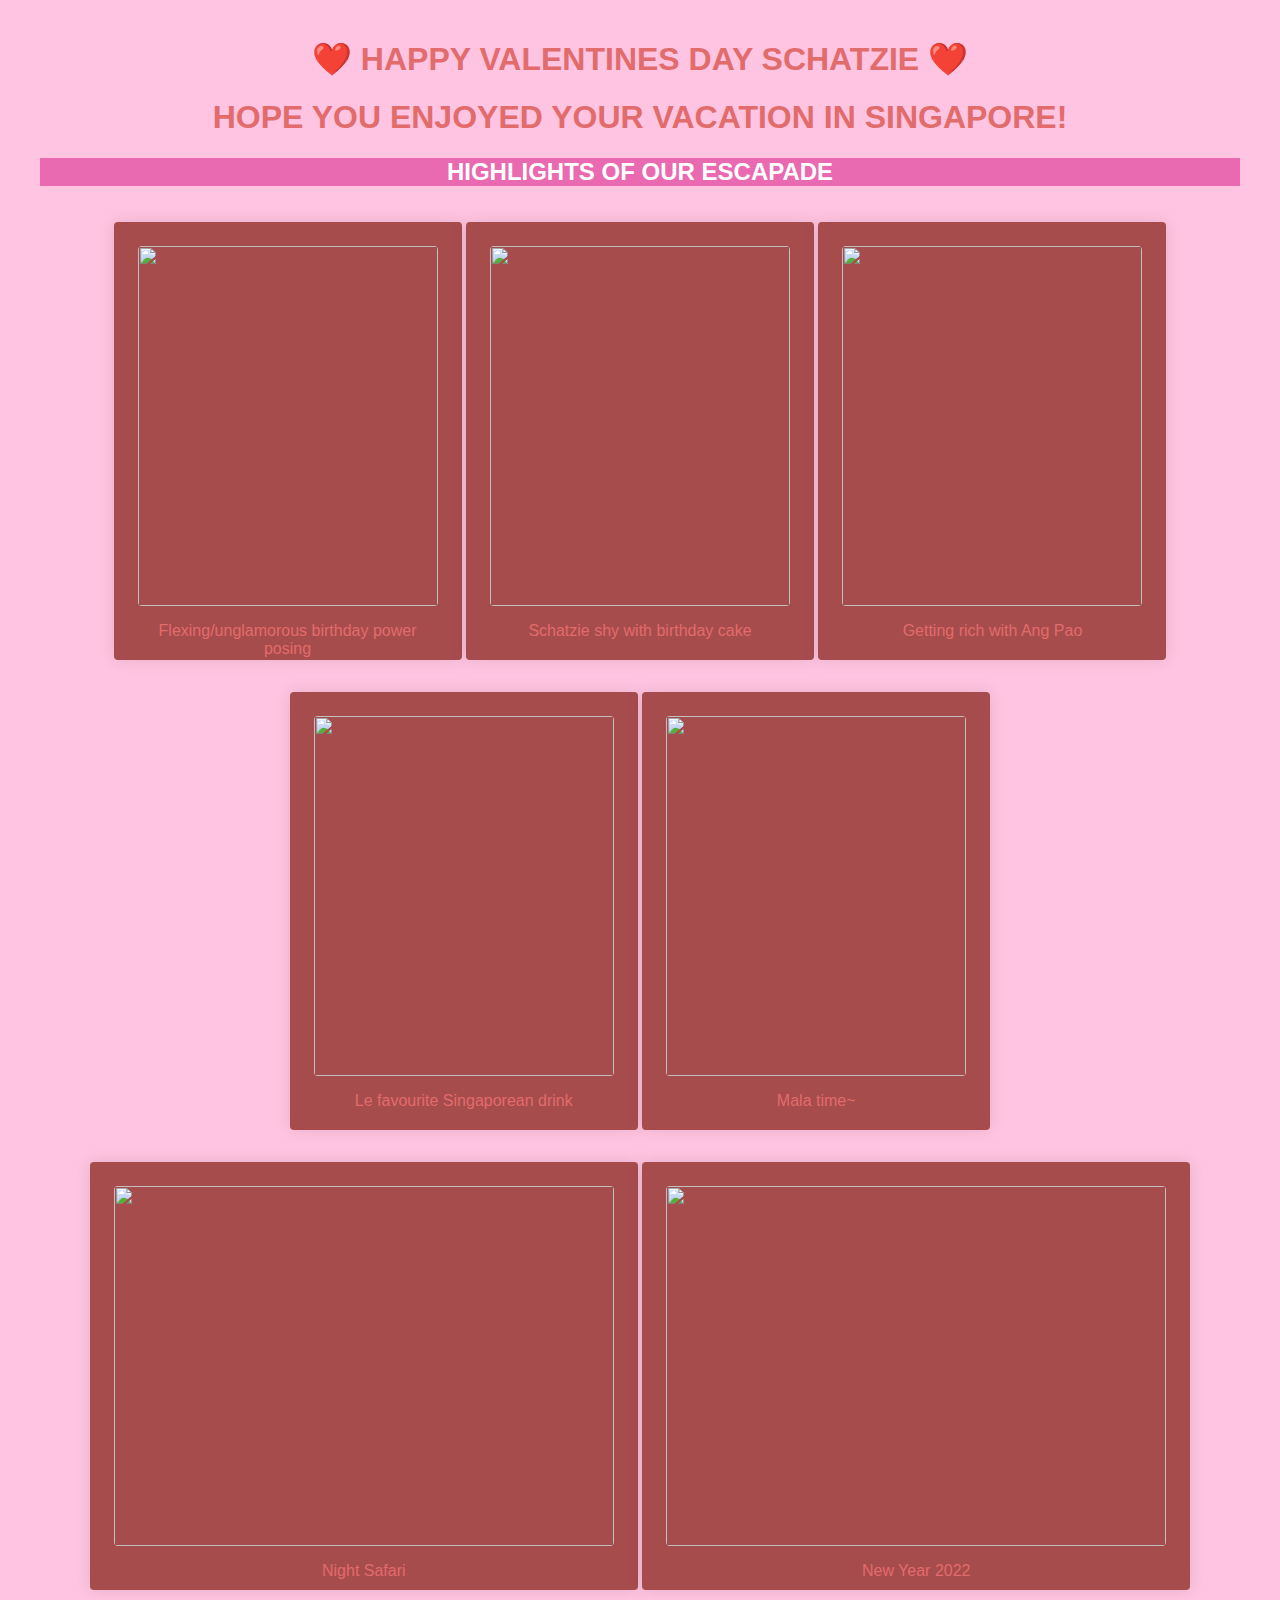
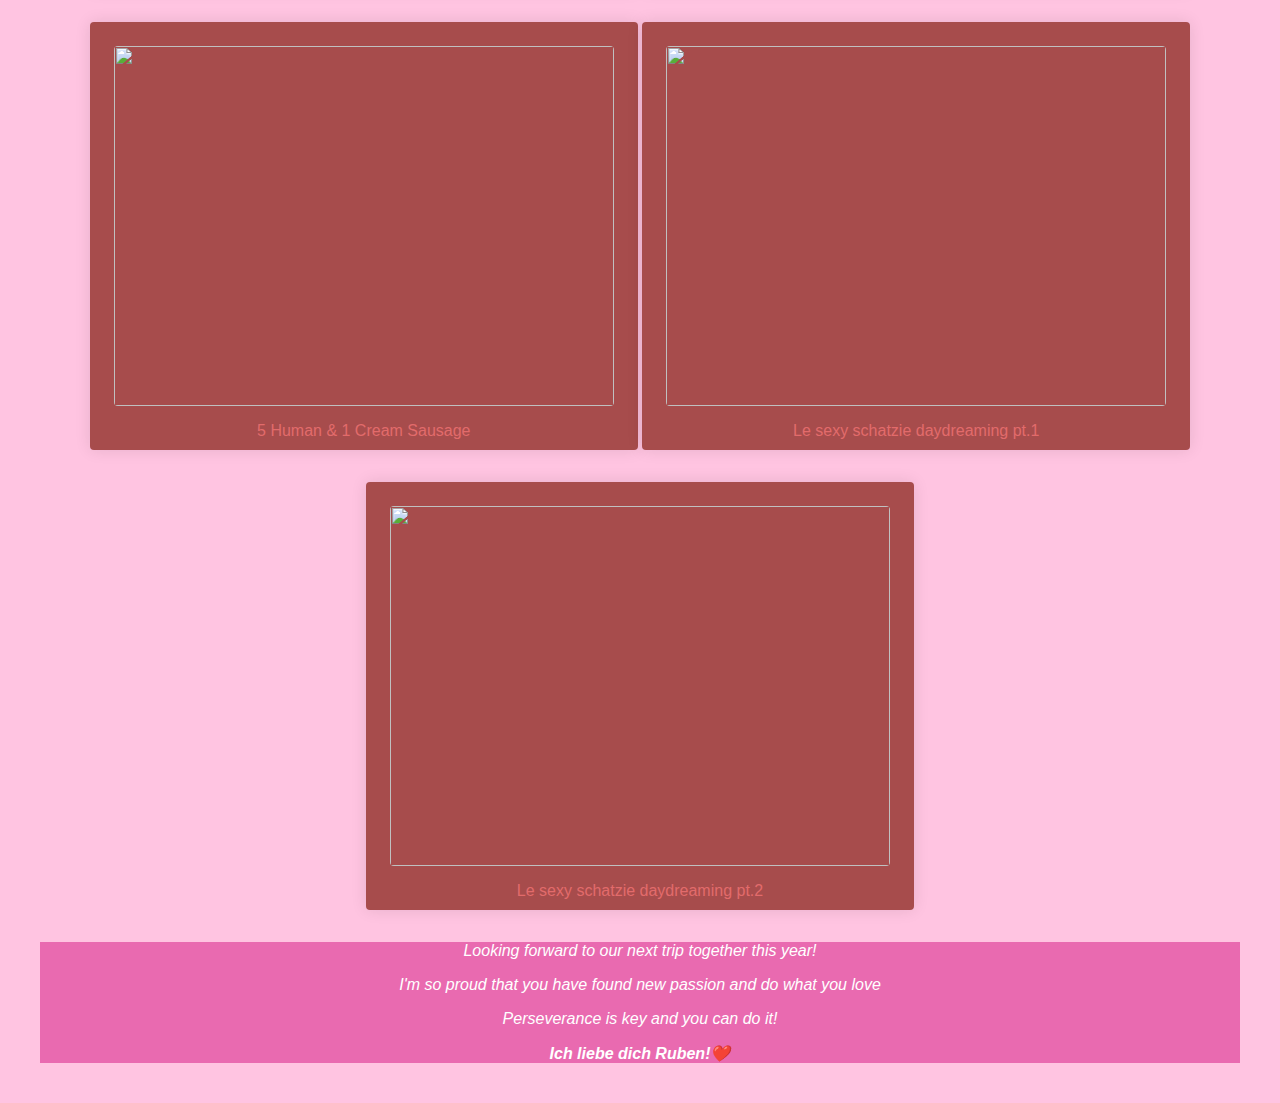
==== index.html @ cfc8b39d "Rename In-Progress.index.html to index.html" ====
<html>

<body>
<div>
<!-- Banner section --> 
<div class="container">
<div="banner"><H1>❤️ HAPPY VALENTINES DAY SCHATZIE ❤️</H1></div>

<div="banner"><H1>HOPE YOU ENJOYED YOUR VACATION IN SINGAPORE!</H1></div>
</div>

<!-- Card Section --> 
<H2>HIGHLIGHTS OF OUR ESCAPADE</H2>

<div class="card-white"> 
<img src="C:\Users\Chua\Desktop\Visual Studio Files\Untitled\Pictures\Flexing-umglamorous birthday power posing.jpg">
<p>Flexing/unglamorous birthday power posing</p>
</div>

<div class="card-white"> 
<img src="C:\Users\Chua\Desktop\Visual Studio Files\Untitled\Pictures\Schatzie shy with birthday cake.jpg">
<p>Schatzie shy with birthday cake</p>
</div>

<div class="card-white"> 
    <img src="C:\Users\Chua\Desktop\Visual Studio Files\Untitled\Pictures\Getting Rich in Ang Pao.jpg">
    <p>Getting rich with Ang Pao</p>
</div>

<div class="card-white"> 
    <img src="C:\Users\Chua\Desktop\Visual Studio Files\Untitled\Pictures\Le Favourite Singaporean Drink.jpeg">    
    <p>Le favourite Singaporean drink</p>
</div>

<div class="card-white"> 
    <img src="C:\Users\Chua\Desktop\Visual Studio Files\Untitled\Pictures\Mala time.jpeg">
    <p>Mala time~</p>
</div>

<div class="card-white-1"> 
<img src="C:\Users\Chua\Desktop\Visual Studio Files\Untitled\Pictures\Night Safari.jpg">
<p>Night Safari</p>
</div>

<div class="card-white-1"> 
    <img src="C:\Users\Chua\Desktop\Visual Studio Files\Untitled\Pictures\NY 2022.jpg">
    <p>New Year 2022</p>
</div>
 
<div class="card-white-1"> 
<img src="C:\Users\Chua\Desktop\Visual Studio Files\Untitled\Pictures\5 Human & 1 Cream Sausage.jpg">
<p>5 Human & 1 Cream Sausage</p>
</div>

<div class="card-white-1">
<img src="C:\Users\Chua\Desktop\Visual Studio Files\Untitled\Pictures\Daydreaming.jpg"> 
<p>Le sexy schatzie daydreaming pt.1</p>
</div>

<div class="card-white-1">
    <img src="C:\Users\Chua\Desktop\Visual Studio Files\Untitled\Pictures\Sunbathing.jpg"> 
    <p>Le sexy schatzie daydreaming pt.2</p>
    </div>

<!-- Footer Section -->

<div class="footer">
<p>Looking forward to our next trip together this year!</p>
<p>I'm so proud that you have found new passion and do what you love</p>
<p>Perseverance is key and you can do it!</p>
    <p><strong>Ich liebe dich Ruben!❤️</strong></p>
    </div>
</div>

</body>

<link rel="stylesheet" href="In-Progress.css"/>

</html>
---- In-Progress.css ----
body {
    color: #e26b6b;
    background-color:rgb(255, 196, 225);
    text-align: center;
    font-family: 'Overpass', sans-serif;
    margin: 40px;
}

h2 {
    font-family: 'Overpass', sans-serif;
    margin-top: 10px;
    background-color: #e96ab0;
    color: white;
    padding: 0px 30px;
}
.card-white {
    background-color: rgb(167, 76, 76);
    box-shadow: 0px 0px 16px rgba(0,0,0,0.1);
    padding: 24px;
    border-radius: 4px;
    margin: 8px;
    vertical-align: middle;
    display: inline-block;

    grid-gap: 16px;
    margin-block-start: 1em;
    margin-block-end: 1em;
    margin-inline-start: 0px;
    margin-inline-end: 0px;
    height: 390px;
    width: 300px;
}

.card-white img {
    width: 100%;
    height: 360px;
    object-fit: cover;
    border-radius: 4px;
  }

  .card-white-1 {
    background-color: rgb(167, 76, 76);
    box-shadow: 0px 0px 16px rgba(0,0,0,0.1);
    padding: 24px;
    border-radius: 4px;
    margin: 8px;
    display: inline-block;

    grid-gap: 16px;
    margin-block-start: 1em;
    margin-block-end: 1em;
    margin-inline-start: 0px;
    margin-inline-end: 0px;
    height: 380px;
    width: 500px;
}

.card-white-1 img {
    width: 100%;
    height: 360px;
    object-fit: cover;
    border-radius: 4px;
  }

.footer {
    background-color: #e96ab0;
    color: white;
    padding: 0px 30px;
    font-style: italic;
}
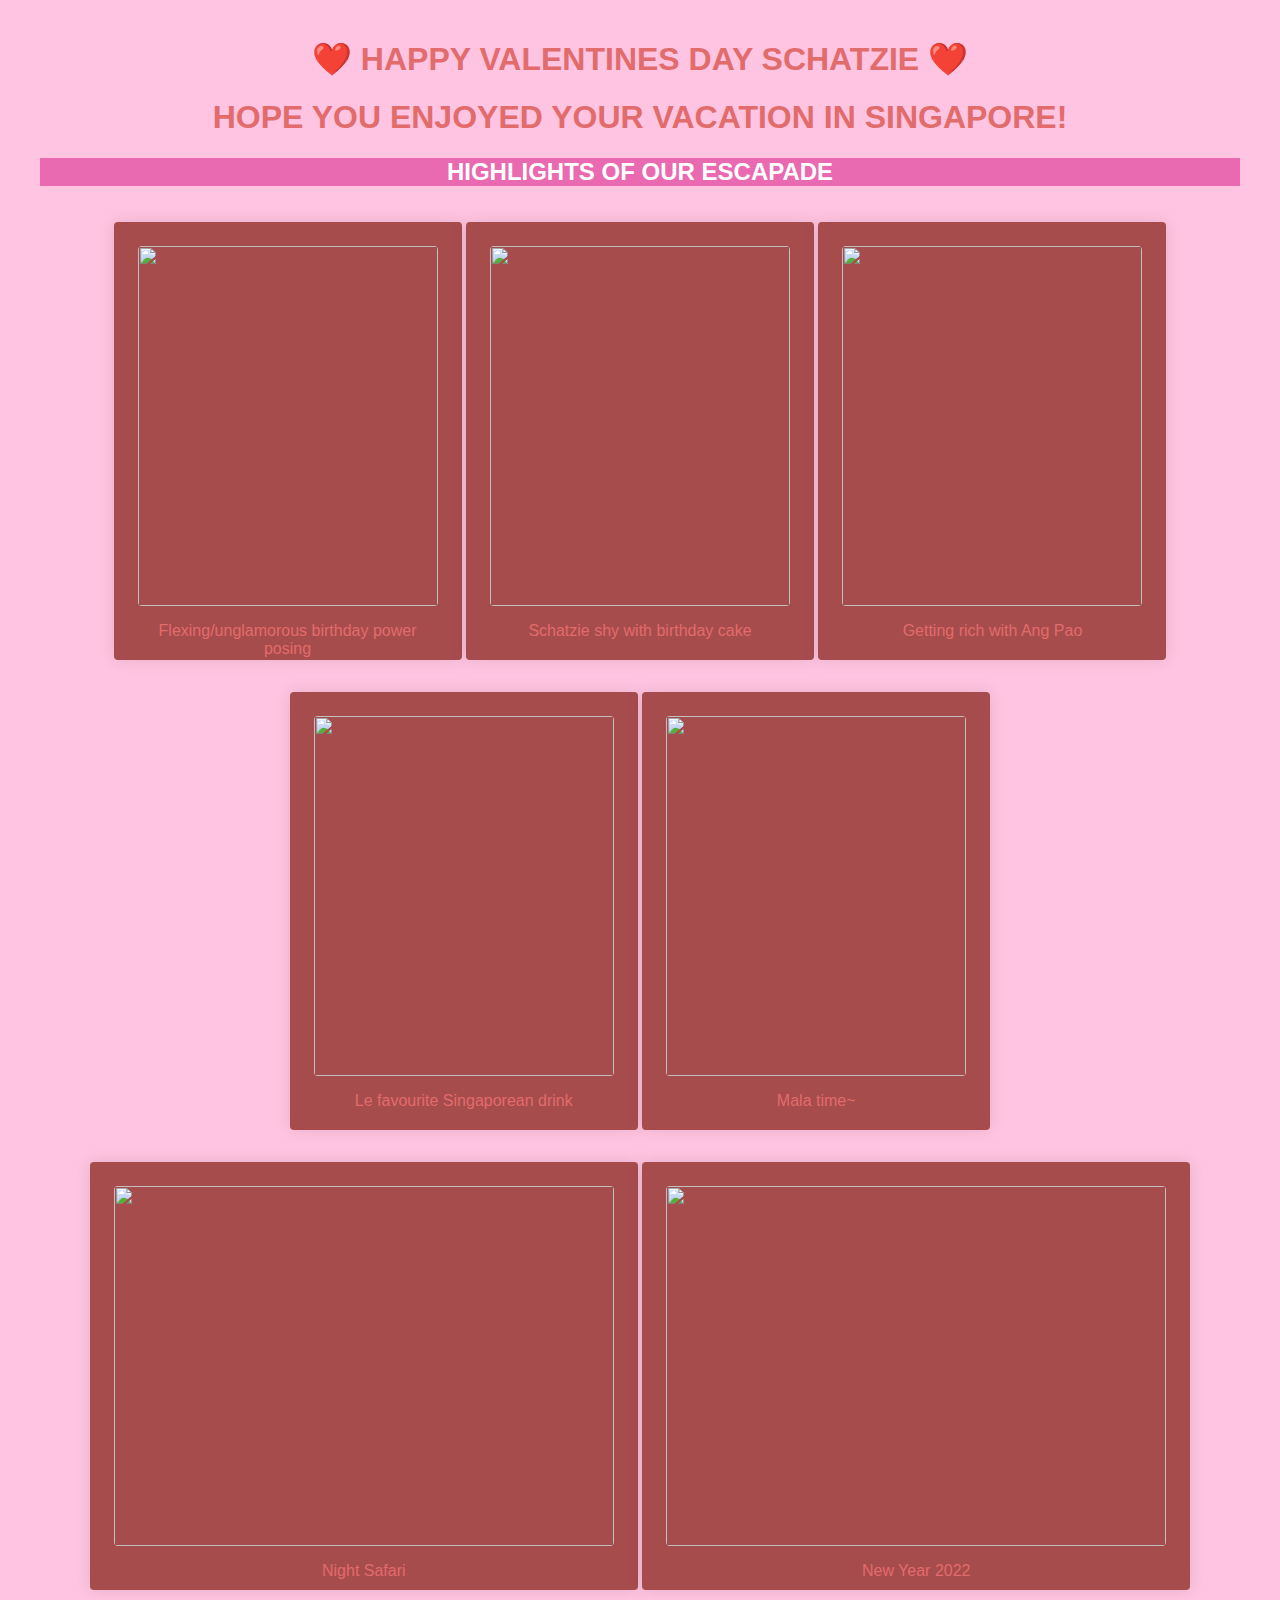
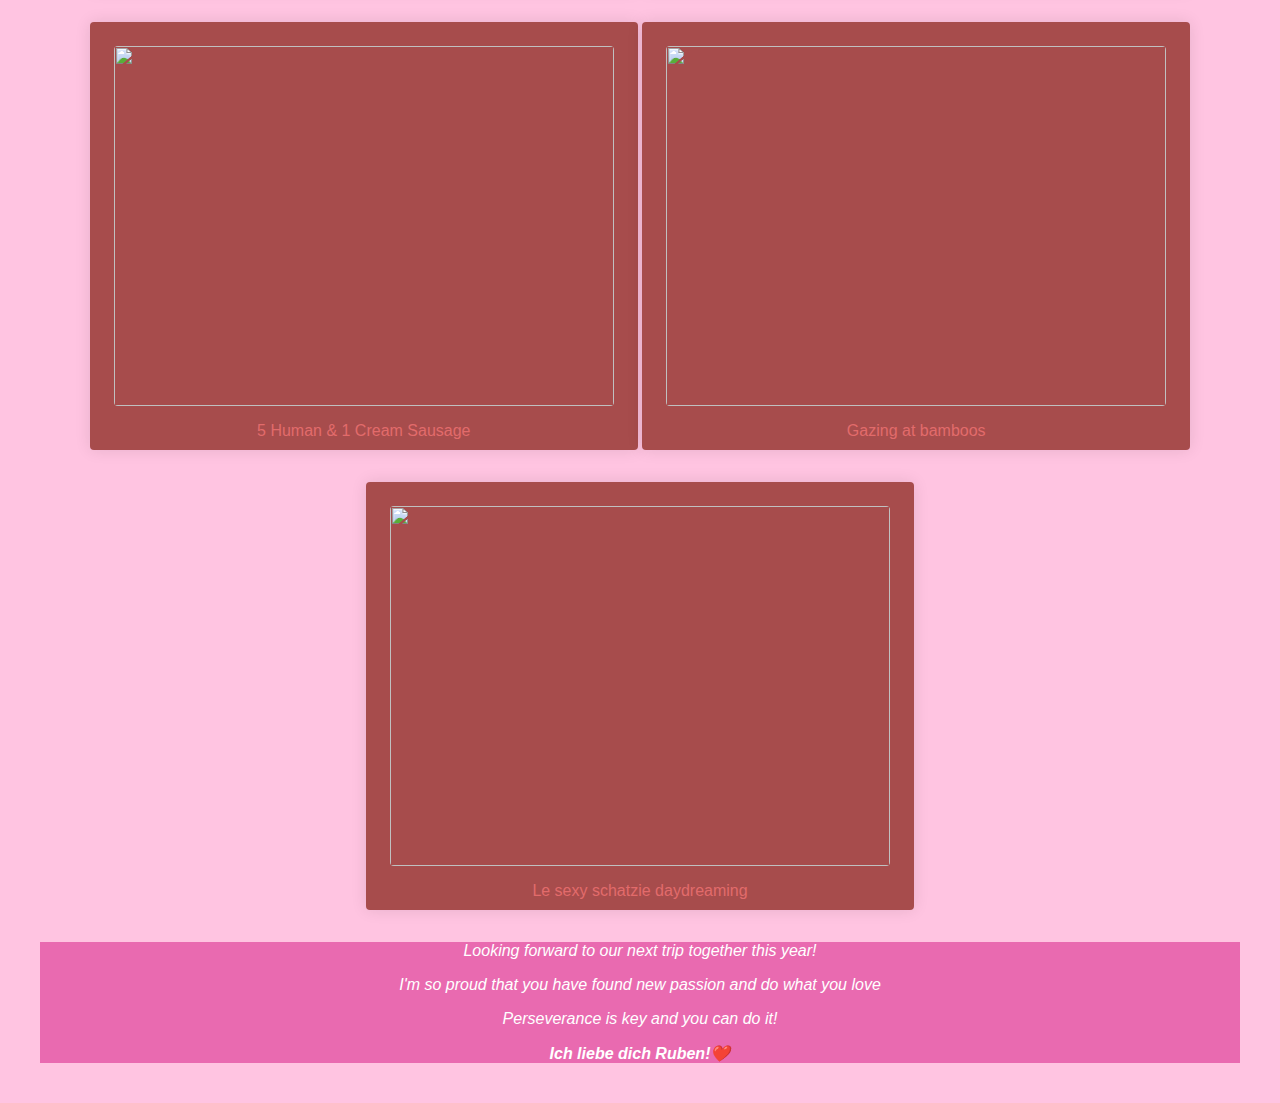
==== commit d8e3b643: "Update index.html" ====
--- a/index.html
+++ b/index.html
@@ -13,53 +13,73 @@
 <H2>HIGHLIGHTS OF OUR ESCAPADE</H2>
 
 <div class="card-white"> 
-<img src="C:\Users\Chua\Desktop\Visual Studio Files\Untitled\Pictures\Flexing-umglamorous birthday power posing.jpg">
+<div class="col-xs-12 col-sm-6 col-md-3">
+<img src="https://user-images.githubusercontent.com/98693721/153826554-e0bd0041-2afe-4ab7-a482-be3cb3797af9.jpg">
 <p>Flexing/unglamorous birthday power posing</p>
+</div>
 </div>
 
 <div class="card-white"> 
-<img src="C:\Users\Chua\Desktop\Visual Studio Files\Untitled\Pictures\Schatzie shy with birthday cake.jpg">
+<div class="col-xs-12 col-sm-6 col-md-3">
+<img src="https://user-images.githubusercontent.com/98693721/153826803-07b76fc6-20cc-4fd8-af25-1a6160e30dff.jpg">
 <p>Schatzie shy with birthday cake</p>
 </div>
+</div>    
+
+<div class="card-white">
+<div class="col-xs-12 col-sm-6 col-md-3">
+<img src="https://user-images.githubusercontent.com/98693721/153828308-25363d6e-4648-4bbf-9bb8-616f4324db6c.jpg">
+<p>Getting rich with Ang Pao</p>
+</div>
+    </div>
 
 <div class="card-white"> 
-    <img src="C:\Users\Chua\Desktop\Visual Studio Files\Untitled\Pictures\Getting Rich in Ang Pao.jpg">
-    <p>Getting rich with Ang Pao</p>
-</div>
-
-<div class="card-white"> 
-    <img src="C:\Users\Chua\Desktop\Visual Studio Files\Untitled\Pictures\Le Favourite Singaporean Drink.jpeg">    
+<div class="col-xs-12 col-sm-6 col-md-3">
+    <img src="https://user-images.githubusercontent.com/98693721/153829467-80328fd3-9b52-4ed5-aa58-32d245b579cc.jpeg">    
     <p>Le favourite Singaporean drink</p>
 </div>
+    </div>
 
-<div class="card-white"> 
-    <img src="C:\Users\Chua\Desktop\Visual Studio Files\Untitled\Pictures\Mala time.jpeg">
+<div class="card-white">
+<div class="col-xs-12 col-sm-6 col-md-3">
+    <img src="https://user-images.githubusercontent.com/98693721/153829478-1dfb2d36-b75b-405a-a6e9-06cb0859aab3.jpeg">
     <p>Mala time~</p>
 </div>
+    </div>
 
-<div class="card-white-1"> 
-<img src="C:\Users\Chua\Desktop\Visual Studio Files\Untitled\Pictures\Night Safari.jpg">
+<div class="card-white-1">
+<div class="col-xs-12 col-sm-6 col-md-3">
+<img src="https://user-images.githubusercontent.com/98693721/153826793-244949c9-0738-4657-8ede-8503993f6c25.jpg">
 <p>Night Safari</p>
 </div>
+    </div>
 
-<div class="card-white-1"> 
-    <img src="C:\Users\Chua\Desktop\Visual Studio Files\Untitled\Pictures\NY 2022.jpg">
+<div class="card-white-1">
+<div class="col-xs-12 col-sm-6 col-md-3">
+    <img src="https://user-images.githubusercontent.com/98693721/153826799-e6fdcb71-7e92-400d-9aa0-9622e7aabd99.jpg">
     <p>New Year 2022</p>
 </div>
+    </div>
  
-<div class="card-white-1"> 
-<img src="C:\Users\Chua\Desktop\Visual Studio Files\Untitled\Pictures\5 Human & 1 Cream Sausage.jpg">
+<div class="card-white-1">
+<div class="col-xs-12 col-sm-6 col-md-3">
+<img src="https://user-images.githubusercontent.com/98693721/153826549-84b7aa00-ca7b-498b-8def-3137f6cbccb3.jpg">
 <p>5 Human & 1 Cream Sausage</p>
 </div>
+    </div>
 
 <div class="card-white-1">
-<img src="C:\Users\Chua\Desktop\Visual Studio Files\Untitled\Pictures\Daydreaming.jpg"> 
-<p>Le sexy schatzie daydreaming pt.1</p>
+<div class="col-xs-12 col-sm-6 col-md-3">
+<img src="https://user-images.githubusercontent.com/98693721/154807018-88b2f8ca-16c1-4f4e-9251-bf32016cddba.jpeg"> 
+<p>Gazing at bamboos</p>
 </div>
+    </div>
 
 <div class="card-white-1">
-    <img src="C:\Users\Chua\Desktop\Visual Studio Files\Untitled\Pictures\Sunbathing.jpg"> 
-    <p>Le sexy schatzie daydreaming pt.2</p>
+<div class="col-xs-12 col-sm-6 col-md-3">
+<img src="https://user-images.githubusercontent.com/98693721/153826808-d5e39515-1978-4571-98a2-9d9a6cb13b05.jpg"> 
+<p>Le sexy schatzie daydreaming</p>
+</div>
     </div>
 
 <!-- Footer Section -->
